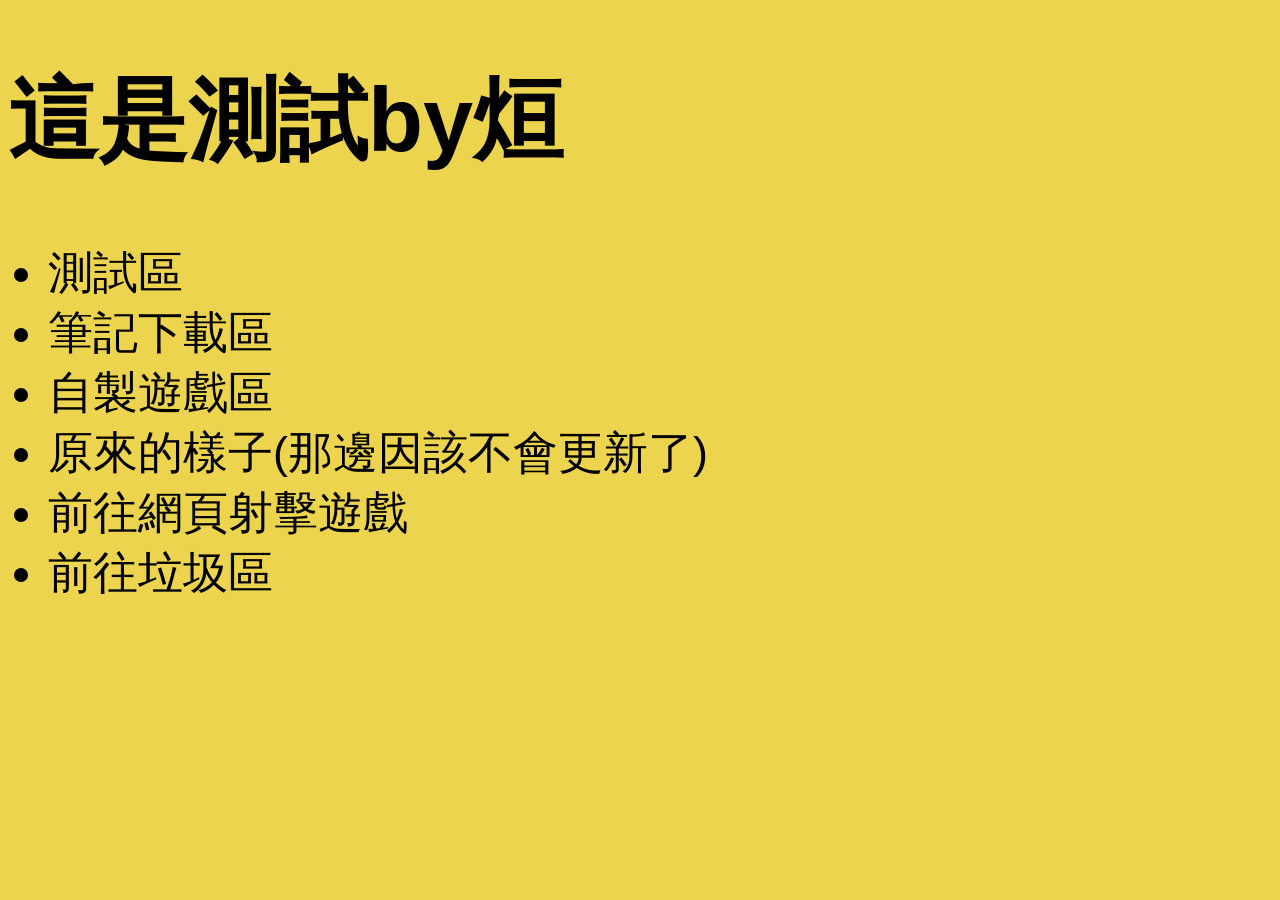
==== index.html @ f49f0024 "更新不重要的音樂簡報" ====
<!DOCTYPE html>
<html lang="zh-Hant">
<head>
  <meta charset="utf-8" />
  <meta name="viewport" content="width=device-width, initial-scale=1" />
  <title>測試</title>
  
  <style>
    body {
      font-family: Arial, sans-serif;
      text-align: left;
      margin-top: 50px;
      background-color: #ecd44e;
    }
   
    h1 {
      color: #000000;
    }
    body {
    font-size: 45px;  /* 預設文字大小 */
  }
    .plain-link {
    color: inherit;          /* 跟內文同色 */
    text-decoration: none;   /* 移除底線 */
    cursor: pointer;         /* 滑鼠變手指，可提示可點 */
  }
   </style>
</head>
<body>
    <h1>這是測試by烜</h1>
    <ul>
    <li><a href="try.html" class="plain-link">測試區</a></li>
    <li><a href="word.html" class="plain-link">筆記下載區</a></li>
    <li><a href="game.html" class="plain-link">自製遊戲區</a></li>
    <li><a href="main.html" class="plain-link">原來的樣子(那邊因該不會更新了)</a></li>
    <li><a href="https://zw7305549-commits.github.io/first_game/" target="_blank"  class="plain-link">前往網頁射擊遊戲</a></li>
    <li><a href= "trash.html" class="plain-link">前往垃圾區</a></li>
    </ul>
</body>
</html>
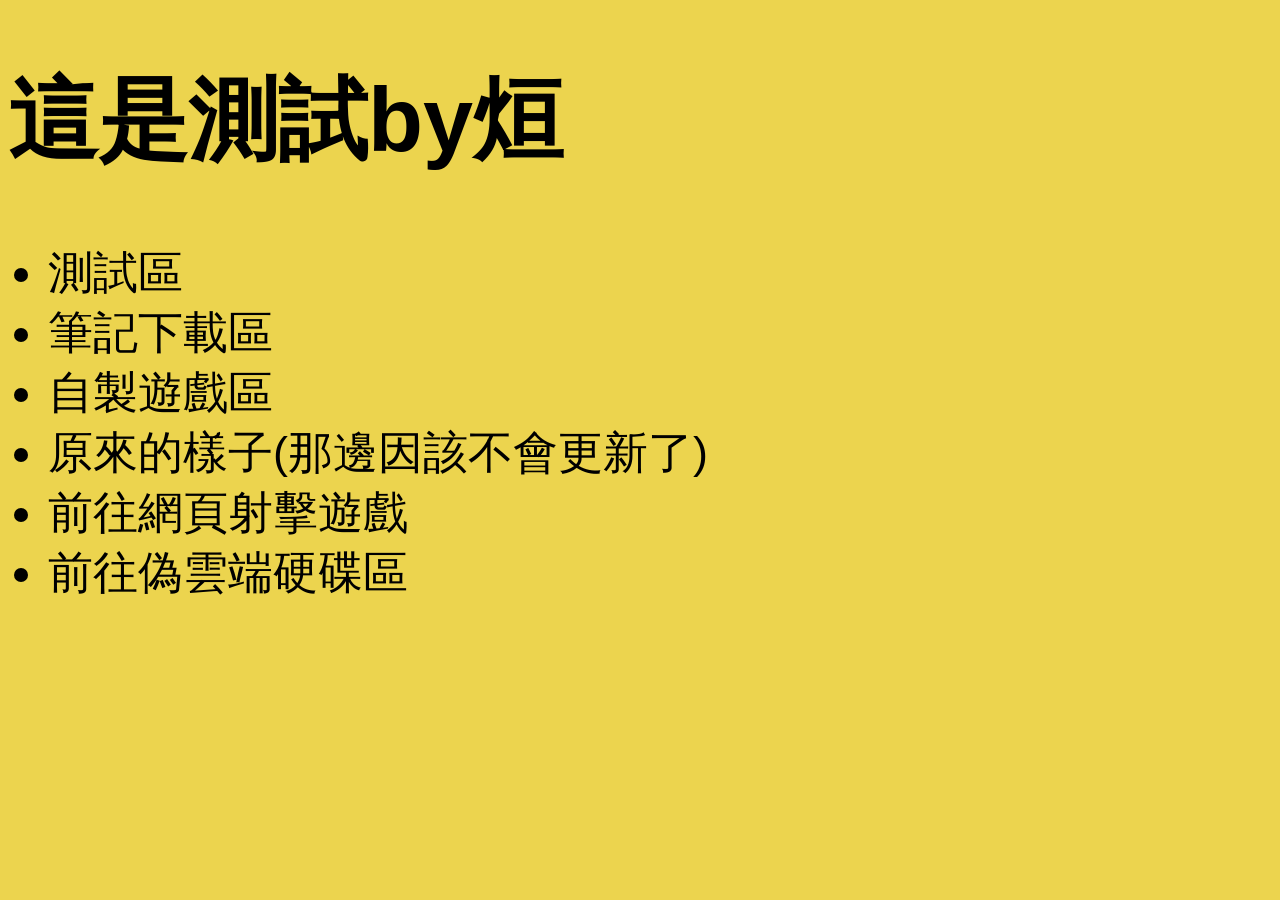
==== commit 4e4d7e93: "更新音樂" ====
--- a/index.html
+++ b/index.html
@@ -34,7 +34,7 @@
     <li><a href="game.html" class="plain-link">自製遊戲區</a></li>
     <li><a href="main.html" class="plain-link">原來的樣子(那邊因該不會更新了)</a></li>
     <li><a href="https://zw7305549-commits.github.io/first_game/" target="_blank"  class="plain-link">前往網頁射擊遊戲</a></li>
-    <li><a href= "trash.html" class="plain-link">前往垃圾區</a></li>
+    <li><a href= "trash.html" class="plain-link">前往偽雲端硬碟區</a></li>
     </ul>
 </body>
 </html>
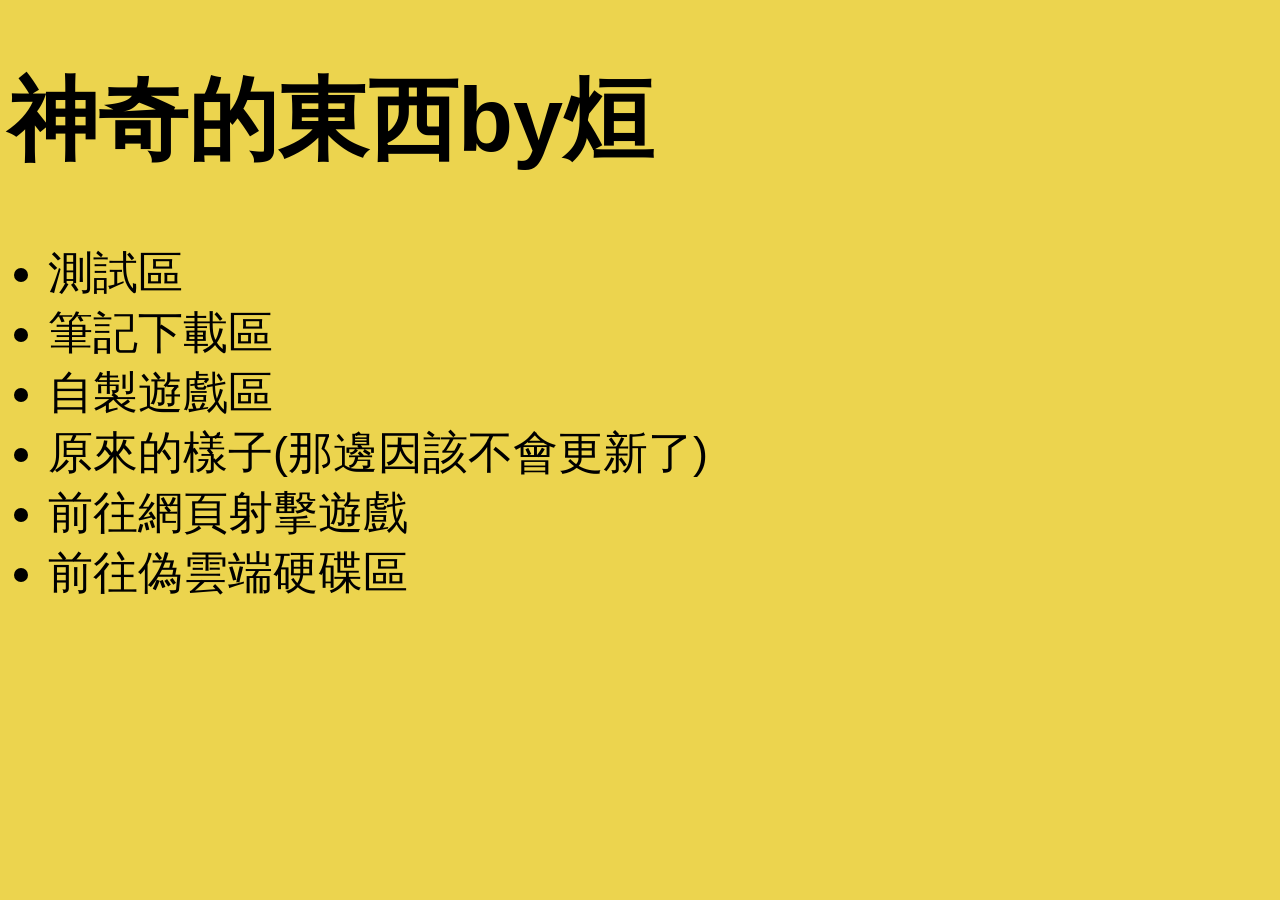
==== commit ccc74f48: "沒事" ====
--- a/index.html
+++ b/index.html
@@ -27,7 +27,7 @@
    </style>
 </head>
 <body>
-    <h1>這是測試by烜</h1>
+    <h1>神奇的東西by烜</h1>
     <ul>
     <li><a href="try.html" class="plain-link">測試區</a></li>
     <li><a href="word.html" class="plain-link">筆記下載區</a></li>
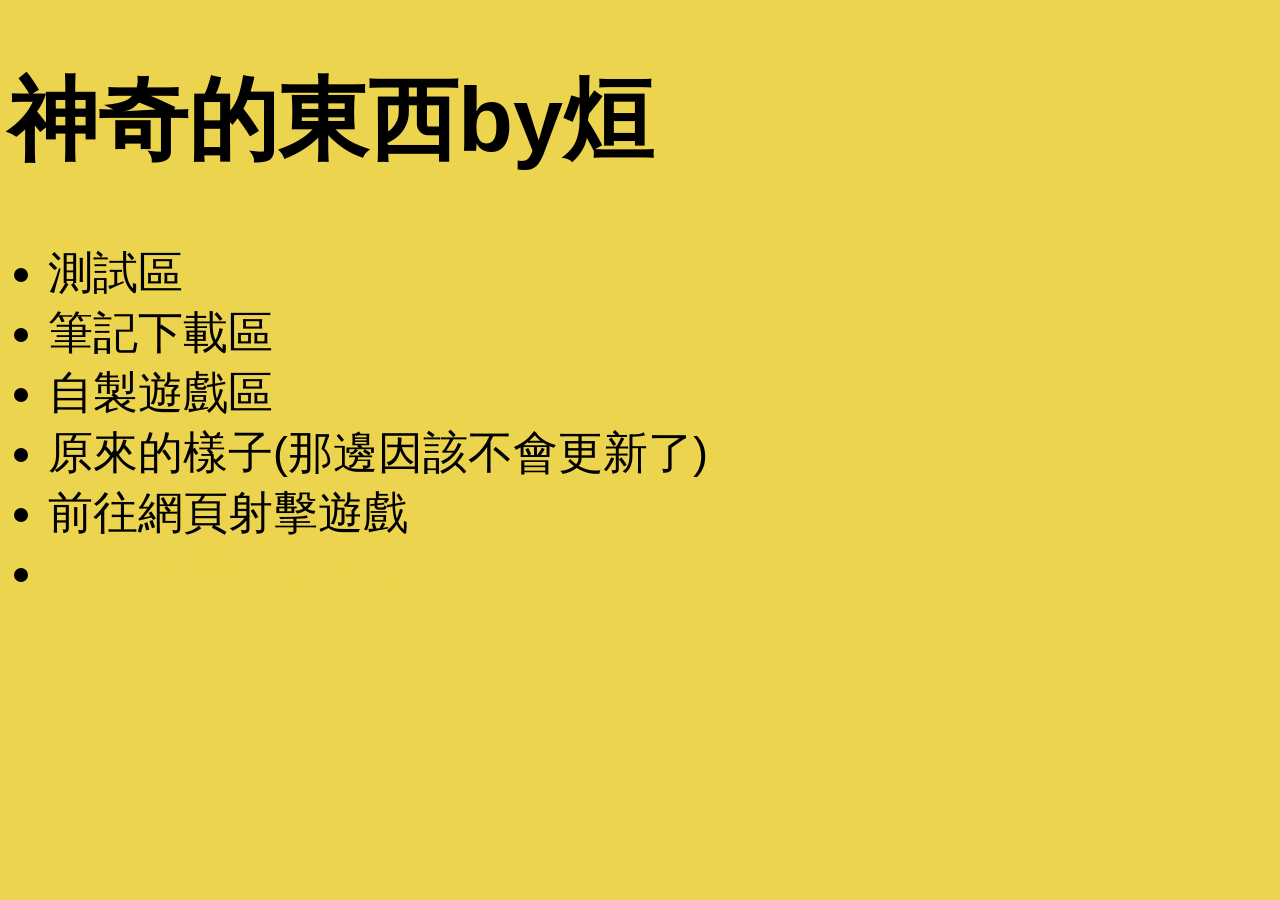
==== commit c6769336: "更新字型顏色" ====
--- a/index.html
+++ b/index.html
@@ -24,6 +24,11 @@
     text-decoration: none;   /* 移除底線 */
     cursor: pointer;         /* 滑鼠變手指，可提示可點 */
   }
+    .plain-link2 {
+    color: #ecd44e;
+    text-decoration: none;   /* 移除底線 */
+    cursor: pointer;         /* 滑鼠變手指，可提示可點 */
+  }
    </style>
 </head>
 <body>
@@ -34,7 +39,7 @@
     <li><a href="game.html" class="plain-link">自製遊戲區</a></li>
     <li><a href="main.html" class="plain-link">原來的樣子(那邊因該不會更新了)</a></li>
     <li><a href="https://zw7305549-commits.github.io/first_game/" target="_blank"  class="plain-link">前往網頁射擊遊戲</a></li>
-    <li><a href= "trash.html" class="plain-link">前往偽雲端硬碟區</a></li>
+    <li><a href= "trash.html" class="plain-link2">前往偽雲端硬碟區</a></li>
     </ul>
 </body>
 </html>
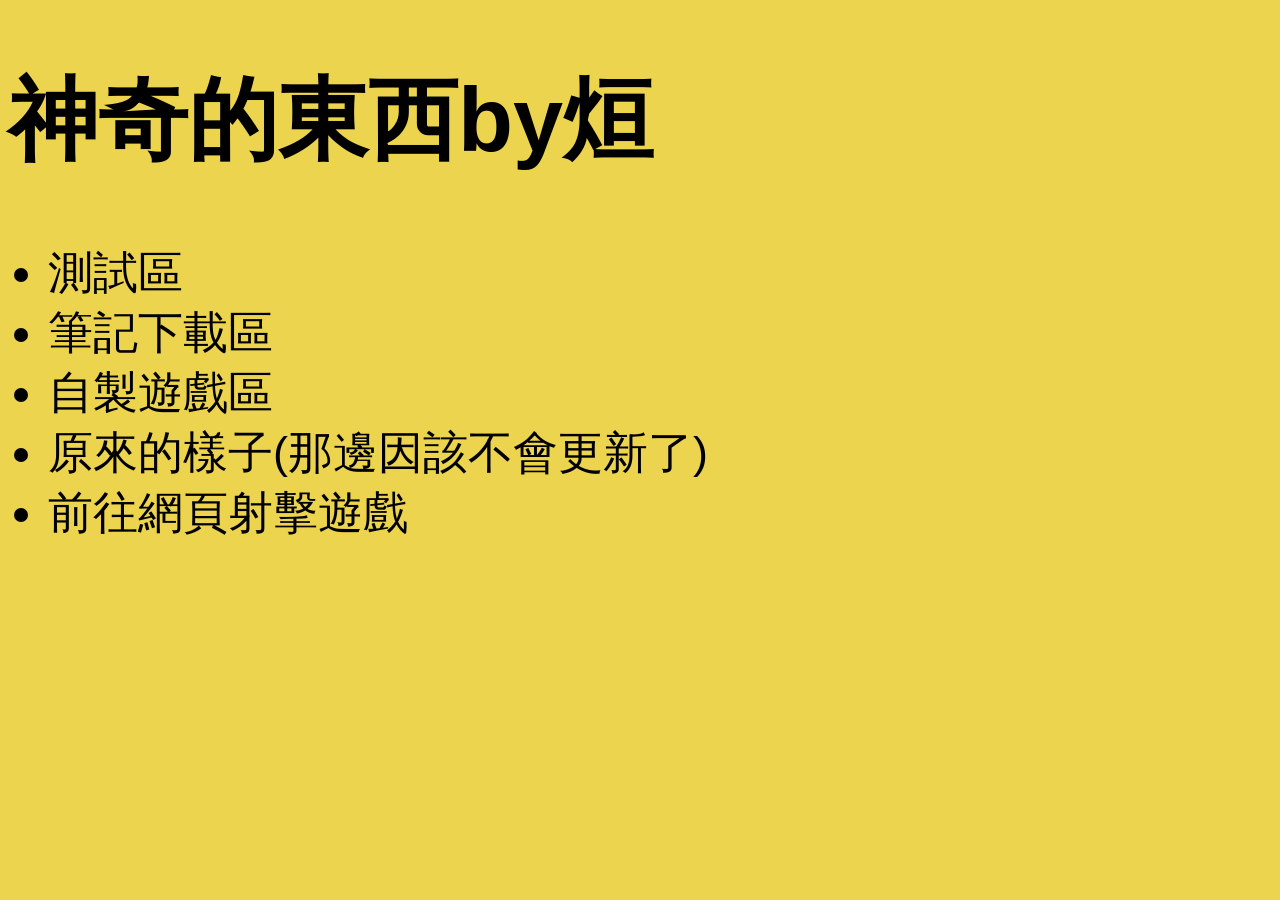
==== commit bbcb338f: "回復" ====
--- a/index.html
+++ b/index.html
@@ -24,11 +24,6 @@
     text-decoration: none;   /* 移除底線 */
     cursor: pointer;         /* 滑鼠變手指，可提示可點 */
   }
-    .plain-link2 {
-    color: #ecd44e;
-    text-decoration: none;   /* 移除底線 */
-    cursor: pointer;         /* 滑鼠變手指，可提示可點 */
-  }
    </style>
 </head>
 <body>
@@ -39,7 +34,6 @@
     <li><a href="game.html" class="plain-link">自製遊戲區</a></li>
     <li><a href="main.html" class="plain-link">原來的樣子(那邊因該不會更新了)</a></li>
     <li><a href="https://zw7305549-commits.github.io/first_game/" target="_blank"  class="plain-link">前往網頁射擊遊戲</a></li>
-    <li><a href= "trash.html" class="plain-link2">前往偽雲端硬碟區</a></li>
     </ul>
 </body>
 </html>
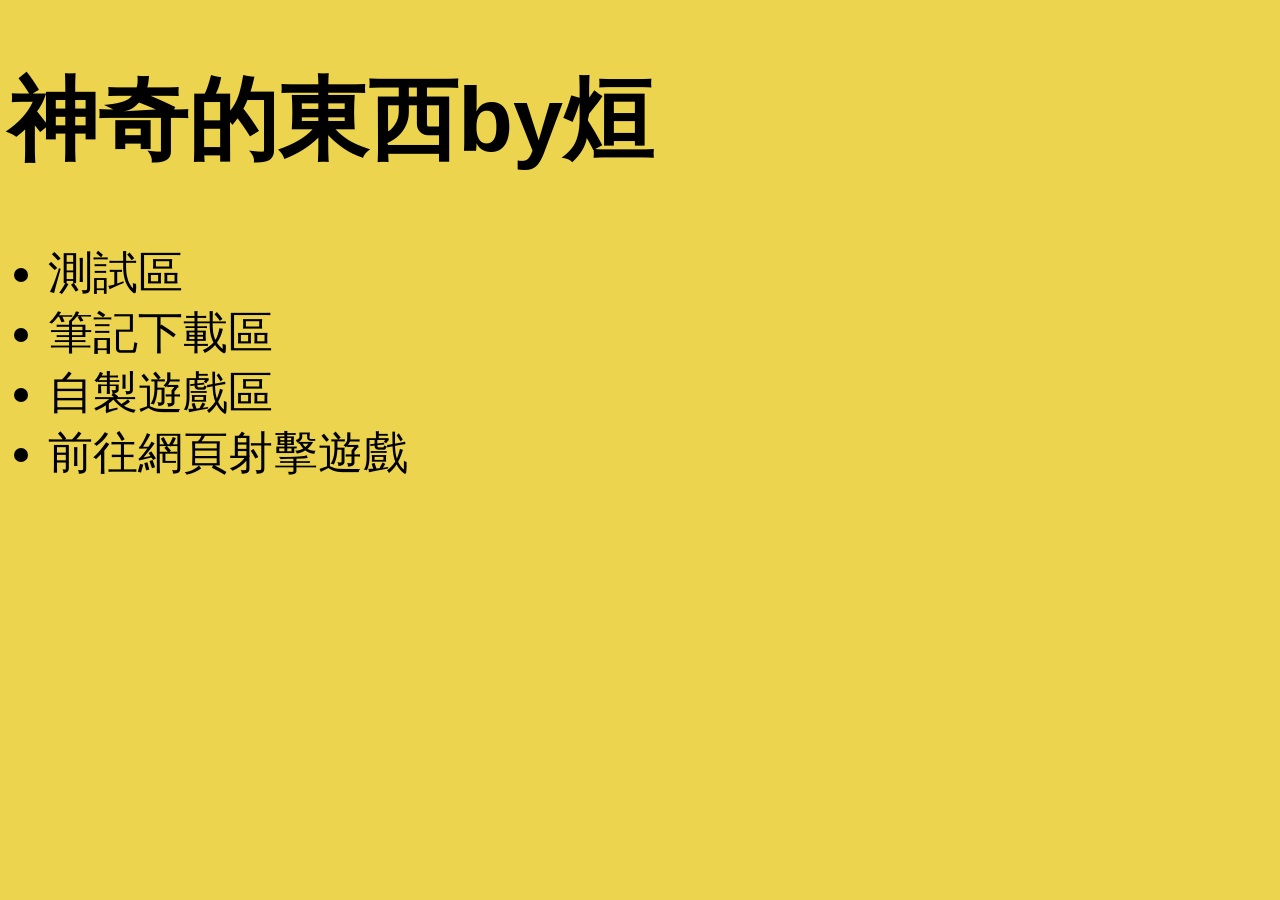
==== commit 079e4e89: "整理" ====
--- a/index.html
+++ b/index.html
@@ -30,9 +30,8 @@
     <h1>神奇的東西by烜</h1>
     <ul>
     <li><a href="try.html" class="plain-link">測試區</a></li>
-    <li><a href="word.html" class="plain-link">筆記下載區</a></li>
+    <li><a href="note.html" class="plain-link">筆記下載區</a></li>
     <li><a href="game.html" class="plain-link">自製遊戲區</a></li>
-    <li><a href="main.html" class="plain-link">原來的樣子(那邊因該不會更新了)</a></li>
     <li><a href="https://zw7305549-commits.github.io/first_game/" target="_blank"  class="plain-link">前往網頁射擊遊戲</a></li>
     </ul>
 </body>
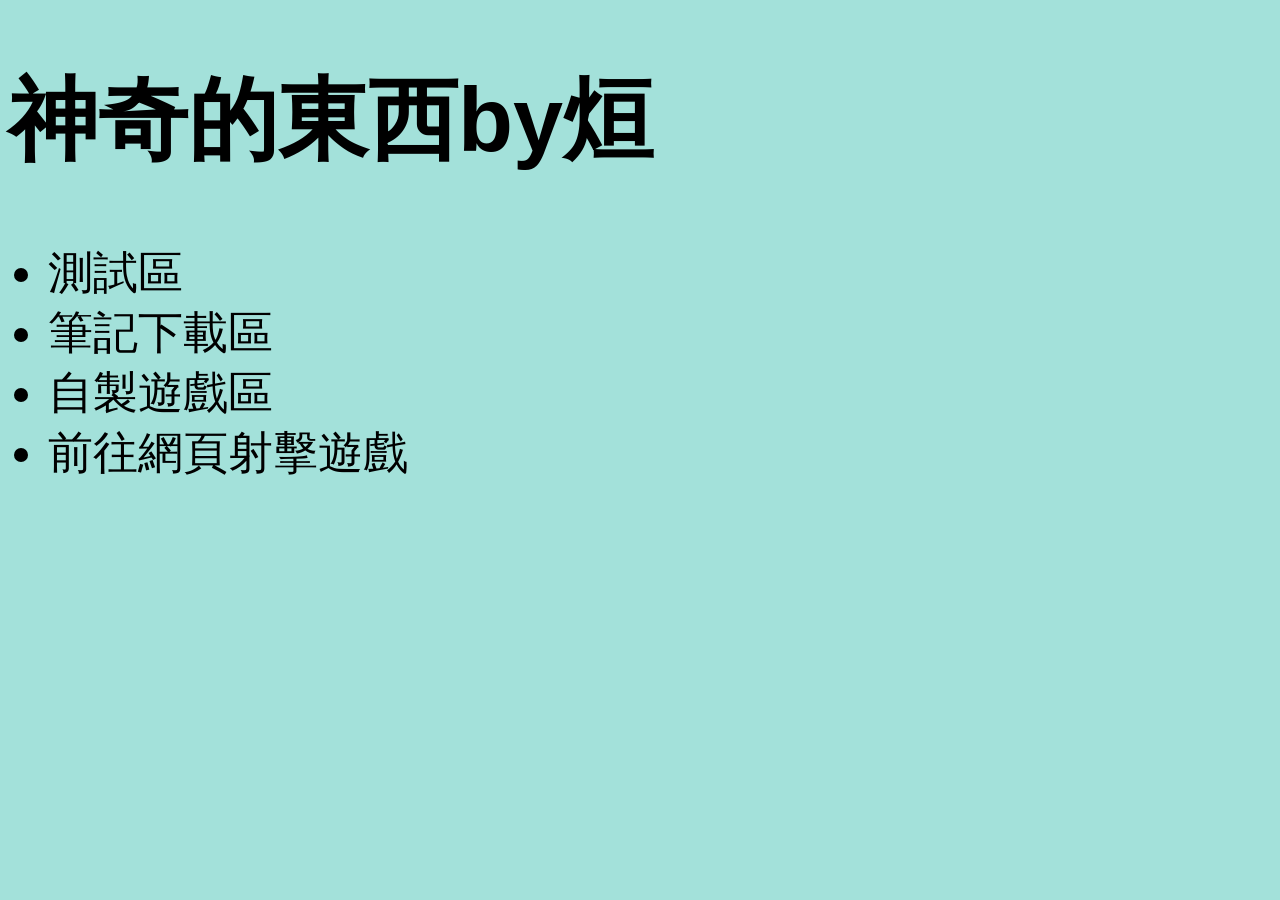
==== commit a9a3b502: "更新顏色" ====
--- a/index.html
+++ b/index.html
@@ -10,7 +10,7 @@
       font-family: Arial, sans-serif;
       text-align: left;
       margin-top: 50px;
-      background-color: #ecd44e;
+      background-color: #a3e1da;
     }
    
     h1 {
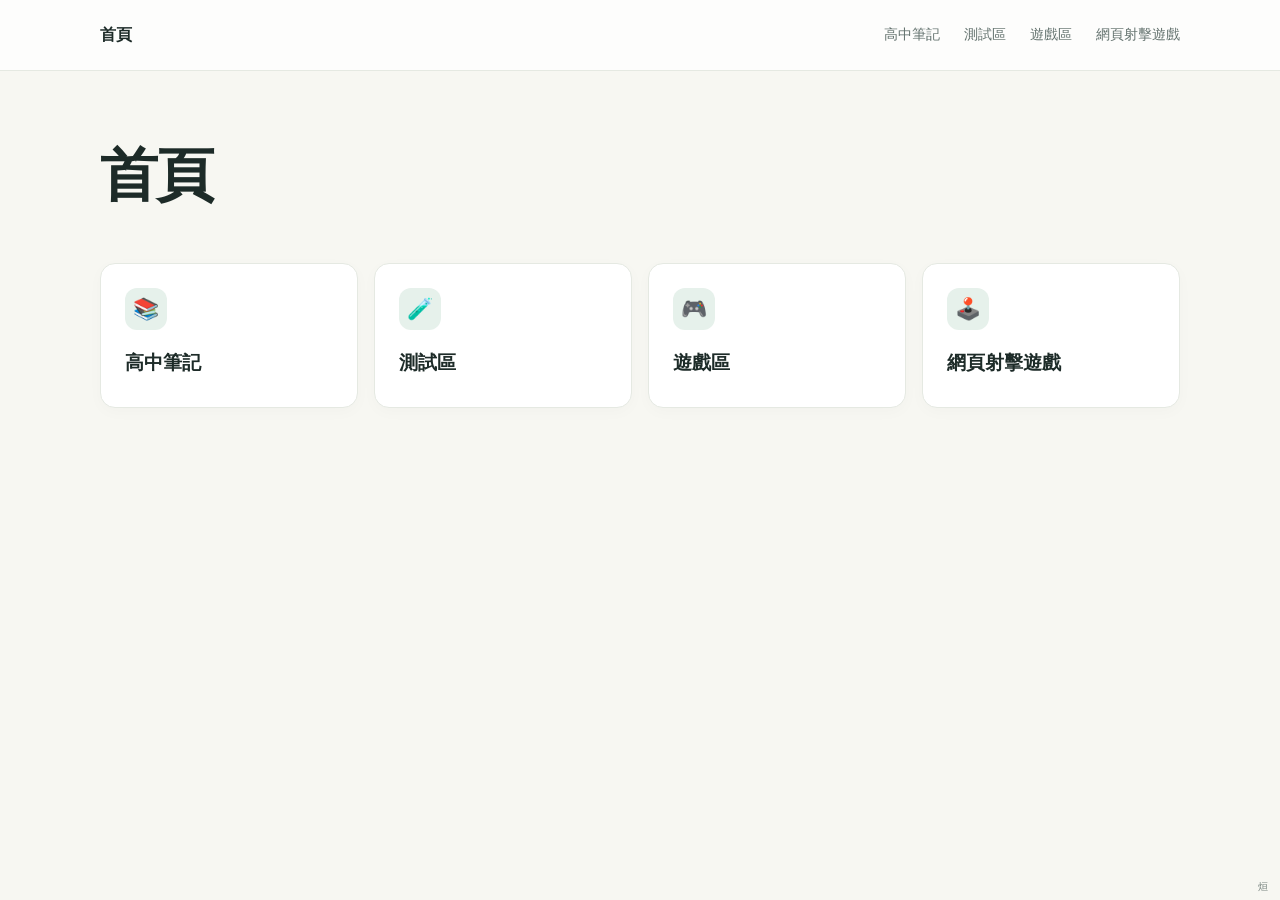
==== commit 5da96e5e: "更新排版、高中筆記" ====
--- a/index.html
+++ b/index.html
@@ -1,38 +1,30 @@
-<!DOCTYPE html>
+<!doctype html>
 <html lang="zh-Hant">
 <head>
-  <meta charset="utf-8" />
-  <meta name="viewport" content="width=device-width, initial-scale=1" />
-  <title>測試</title>
-  
-  <style>
-    body {
-      font-family: Arial, sans-serif;
-      text-align: left;
-      margin-top: 50px;
-      background-color: #a3e1da;
-    }
-   
-    h1 {
-      color: #000000;
-    }
-    body {
-    font-size: 45px;  /* 預設文字大小 */
-  }
-    .plain-link {
-    color: inherit;          /* 跟內文同色 */
-    text-decoration: none;   /* 移除底線 */
-    cursor: pointer;         /* 滑鼠變手指，可提示可點 */
-  }
-   </style>
+  <meta charset="utf-8">
+  <meta name="viewport" content="width=device-width, initial-scale=1">
+  <meta name="description" content="高中整理筆記，方便查找與複習。">
+  <title>首頁</title>
+  <link rel="stylesheet" href="styles.css">
 </head>
 <body>
-    <h1>神奇的東西by烜</h1>
-    <ul>
-    <li><a href="try.html" class="plain-link">測試區</a></li>
-    <li><a href="note.html" class="plain-link">筆記下載區</a></li>
-    <li><a href="game.html" class="plain-link">自製遊戲區</a></li>
-    <li><a href="https://zw7305549-commits.github.io/first_game/" target="_blank"  class="plain-link">前往網頁射擊遊戲</a></li>
-    </ul>
+  <header class="topbar"><div class="shell nav">
+    <a class="brand" href="index.html" aria-label="首頁">首頁</a>
+    <nav class="nav-links" aria-label="其他網頁"><a href="note.html">高中筆記</a><a href="try.html">測試區</a><a href="game.html">遊戲區</a><a href="https://zw7305549-commits.github.io/first_game/" target="_blank" rel="noopener">網頁射擊遊戲</a></nav>
+  </div></header>
+  <main class="shell">
+    <section class="hero">
+      <h1>首頁</h1>
+    </section>
+    <section id="sections" aria-label="網站分區">
+      <div class="subject-grid">
+        <a class="subject-card" href="note.html"><span class="subject-icon" aria-hidden="true">📚</span><h3>高中筆記</h3></a>
+        <a class="subject-card" href="try.html"><span class="subject-icon" aria-hidden="true">🧪</span><h3>測試區</h3></a>
+        <a class="subject-card" href="game.html"><span class="subject-icon" aria-hidden="true">🎮</span><h3>遊戲區</h3></a>
+        <a class="subject-card" href="https://zw7305549-commits.github.io/first_game/" target="_blank" rel="noopener"><span class="subject-icon" aria-hidden="true">🕹️</span><h3>網頁射擊遊戲</h3></a>
+      </div>
+    </section>
+  </main>
+  <span class="signature">烜</span>
 </body>
-</html>+</html>
--- a/styles.css
+++ b/styles.css
@@ -0,0 +1,78 @@
+:root {
+  color-scheme: light;
+  --ink: #1d2b28;
+  --muted: #62716d;
+  --paper: #f7f7f2;
+  --surface: #fff;
+  --line: #e5e9e2;
+  --green: #245b4d;
+  --green-light: #e6f1eb;
+  --gold: #d49a42;
+  --shadow: 0 14px 38px rgba(35, 58, 49, .08);
+}
+* { box-sizing: border-box; }
+body { margin: 0; background: var(--paper); color: var(--ink); font-family: "Noto Sans TC", "Microsoft JhengHei", sans-serif; line-height: 1.65; }
+a { color: inherit; }
+.shell { width: min(1080px, calc(100% - 40px)); margin: 0 auto; }
+.topbar { border-bottom: 1px solid var(--line); background: rgba(255,255,255,.82); }
+.nav { min-height: 70px; display: flex; align-items: center; justify-content: space-between; gap: 20px; }
+.brand { display: flex; align-items: center; gap: 11px; text-decoration: none; font-weight: 800; letter-spacing: .02em; }
+.signature { position: fixed; right: 12px; bottom: 8px; z-index: 5; color: #74817c; font-size: 10px; line-height: 1; }
+.brand-mark { width: 35px; height: 35px; display: grid; place-items: center; border-radius: 11px; background: var(--green); color: white; }
+.nav-links { display: flex; flex-wrap: wrap; justify-content: flex-end; gap: 24px; }
+.nav-links a { color: var(--muted); text-decoration: none; font-size: 14px; }
+.nav-links a:hover { color: var(--green); }
+.hero { padding: 70px 0 54px; }
+.eyebrow { margin: 0 0 12px; color: var(--green); font-weight: 750; font-size: 13px; letter-spacing: .12em; text-transform: uppercase; }
+h1 { margin: 0; font-size: clamp(34px, 6vw, 58px); line-height: 1.18; letter-spacing: -.04em; }
+.hero-copy { max-width: 600px; margin: 20px 0 0; color: var(--muted); font-size: 17px; }
+.hero-actions { display: flex; flex-wrap: wrap; gap: 12px; margin-top: 28px; }
+.button { display: inline-flex; min-height: 46px; align-items: center; justify-content: center; padding: 0 18px; border: 1px solid var(--green); border-radius: 9px; background: var(--green); color: white; font-weight: 700; text-decoration: none; }
+.button.secondary { background: transparent; color: var(--green); }
+.section-head { display: flex; align-items: end; justify-content: space-between; gap: 16px; margin: 0 0 20px; }
+.section-head h2 { margin: 0; font-size: 23px; }
+.section-head p { margin: 0; color: var(--muted); font-size: 14px; }
+.subject-grid { display: grid; grid-template-columns: repeat(4, 1fr); gap: 16px; }
+.subject-card { display: block; padding: 24px; border: 1px solid var(--line); border-radius: 15px; background: var(--surface); text-decoration: none; box-shadow: 0 4px 16px rgba(35,58,49,.025); transition: transform .18s ease, box-shadow .18s ease; }
+.subject-card:hover { transform: translateY(-3px); box-shadow: var(--shadow); }
+.subject-icon { width: 42px; height: 42px; display: grid; place-items: center; border-radius: 12px; background: var(--green-light); font-size: 21px; }
+.subject-card h3 { margin: 17px 0 4px; font-size: 19px; }
+.subject-card p { margin: 0; color: var(--muted); font-size: 14px; }
+.count { margin-top: 17px; color: var(--green); font-size: 13px; font-weight: 750; }
+.note-callout { display: flex; align-items: center; justify-content: space-between; gap: 20px; margin: 38px 0 70px; padding: 25px 28px; border-radius: 15px; background: #edf0e8; }
+.note-callout h2 { margin: 0 0 4px; font-size: 19px; }
+.note-callout p { margin: 0; color: var(--muted); font-size: 14px; }
+.page-head { padding: 48px 0 28px; }
+.breadcrumbs { margin-bottom: 17px; color: var(--muted); font-size: 13px; }
+.breadcrumbs a { text-decoration: none; }
+.page-head h1 { font-size: clamp(30px, 5vw, 43px); }
+.page-head p { margin: 10px 0 0; color: var(--muted); }
+.note-list { display: grid; gap: 11px; margin: 0 0 70px; padding: 0; list-style: none; }
+.note-link { display: flex; align-items: center; justify-content: space-between; gap: 18px; padding: 17px 19px; border: 1px solid var(--line); border-radius: 11px; background: var(--surface); text-decoration: none; transition: border-color .18s, transform .18s; }
+.note-link:hover { transform: translateY(-1px); border-color: #a9c8b7; }
+.note-link strong { font-size: 15px; font-weight: 700; }
+.file-tag { flex: none; padding: 4px 9px; border-radius: 99px; background: #f2f4f0; color: var(--muted); font-size: 11px; }
+.footer { padding: 22px 0 35px; border-top: 1px solid var(--line); color: var(--muted); font-size: 12px; }
+.tool-page { padding-bottom: 70px; }
+.tool-page .page-head { padding: 48px 0 24px; }
+.tool-grid { display: grid; grid-template-columns: repeat(2, minmax(0, 1fr)); gap: 18px; }
+.tool-card { padding: 25px; border: 1px solid var(--line); border-radius: 15px; background: var(--surface); box-shadow: var(--shadow); }
+.tool-card h2 { margin: 0 0 15px; font-size: 18px; }
+.tool-card p { color: var(--muted); }
+.tool-actions { display: flex; flex-wrap: wrap; align-items: center; gap: 10px; }
+.tool-button { display: inline-flex; min-height: 43px; align-items: center; justify-content: center; padding: 0 15px; border: 1px solid var(--green); border-radius: 9px; background: var(--green); color: white; font: inherit; font-size: 14px; text-decoration: none; cursor: pointer; }
+.tool-button:hover { background: #19483c; }
+.tool-button.secondary { border-color: var(--line); background: #f5f7f4; color: var(--ink); }
+.tool-button.secondary:hover { background: #e8ede8; }
+.tool-card input { min-height: 44px; max-width: 250px; padding: 0 12px; border: 1px solid #cbd5ce; border-radius: 8px; font: inherit; }
+.game-card { max-width: 720px; }
+.game-result, .converter-output { min-height: 28px; margin: 18px 0 0; color: var(--green); font-weight: 750; }
+.converter-card { max-width: 760px; }
+.img-center img { display: none; max-width: min(100%, 360px); margin-top: 20px; border-radius: 12px; }
+.immersive-nav { position: fixed; z-index: 2; top: 16px; left: 16px; display: flex; align-items: center; gap: 16px; padding: 10px 15px; border: 1px solid rgba(255,255,255,.18); border-radius: 12px; background: rgba(12,18,35,.72); color: #eef2ff; font: 14px "Noto Sans TC", "Microsoft JhengHei", sans-serif; backdrop-filter: blur(10px); }
+.immersive-nav a { color: inherit; text-decoration: none; }
+.immersive-nav a:hover { color: #b7c8ff; }
+.signature.immersive-signature { color: rgba(255,255,255,.58); }
+@media (max-width: 760px) { .tool-grid { grid-template-columns: 1fr; } .tool-card { padding: 19px; } .immersive-nav { top: 10px; left: 10px; padding: 8px 11px; font-size: 12px; } }
+@media (max-width: 900px) { .subject-grid { grid-template-columns: repeat(2, 1fr); } }
+@media (max-width: 700px) { .shell { width: min(100% - 28px, 1080px); } .nav { min-height: 62px; } .nav-links { gap: 13px; } .nav-links a { font-size: 12px; } .hero { padding: 50px 0 40px; } .subject-grid { grid-template-columns: 1fr; } .subject-card { padding: 19px; } .note-callout { align-items: flex-start; flex-direction: column; margin-bottom: 48px; } }
